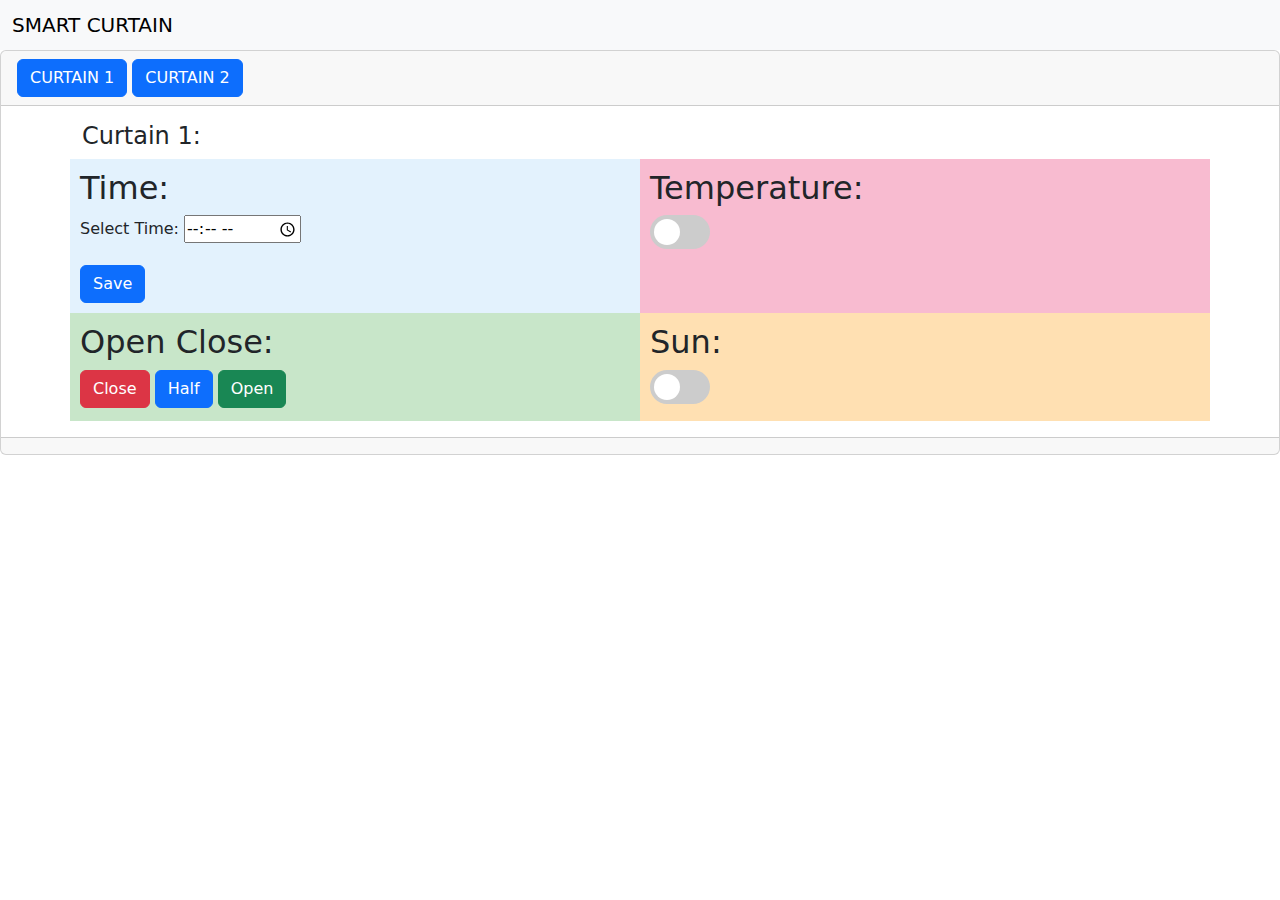
==== index.html @ f3a3b3a6 "first commit" ====
<!DOCTYPE html>
<html>

<head>
    <meta charset="utf-8">
    <meta name="viewport" content="width=device-width, initial-scale=1">
    <title>Smart Curtain</title>
    <link rel="stylesheet" href="https://cdn.jsdelivr.net/npm/bootstrap@5.0.0-beta2/dist/css/bootstrap.min.css">

    <!-- update the version number as needed -->
    <script defer src="/__/firebase/9.22.0/firebase-app-compat.js"></script>
    <!-- include only the Firebase features as you need -->
    <!--<script defer src="/__/firebase/9.22.0/firebase-auth-compat.js"></script>
    <script defer src="/__/firebase/9.22.0/firebase-database-compat.js"></script>
    <script defer src="/__/firebase/9.22.0/firebase-firestore-compat.js"></script>
    <script defer src="/__/firebase/9.22.0/firebase-functions-compat.js"></script>
    <script defer src="/__/firebase/9.22.0/firebase-messaging-compat.js"></script>
    <script defer src="/__/firebase/9.22.0/firebase-storage-compat.js"></script>
    <script defer src="/__/firebase/9.22.0/firebase-analytics-compat.js"></script>
    <script defer src="/__/firebase/9.22.0/firebase-remote-config-compat.js"></script>
    <script defer src="/__/firebase/9.22.0/firebase-performance-compat.js"></script>-->
    <!-- 
      initialize the SDK after all desired features are loaded, set useEmulator to false
      to avoid connecting the SDK to running emulators.
    -->
    <!-- <script defer src="/__/firebase/init.js?useEmulator=true"></script>-->

    <style media="screen">
         .custom-row {
            display: flex;
            flex-wrap: wrap;
        }

        .custom-col {
            flex-basis: 50%;
            padding: 10px;
        }

        @media (max-width: 768px) {
            .custom-col {
                flex-basis: 100%;
            }
        }


        .switch input {
            display: none
        }

        .slider:before {
            position: absolute;
            content: "";
            height: 50px;
            width: 50px;
            left: 5;
            bottom: 5;
            background-color: white;
            transition: 0.4s;
            border-radius: 50px;
        }

        input:checked+.slider {
            background-color: aqua;

        }

        input:checked+.slider::before {
            transform: translateX(50px);

        }

        .switch {
            position: relative;
            display: inline-block;
            width: 60px;
            height: 34px;
        }

        .switch input {
            opacity: 0;
            width: 0;
            height: 0;
        }

        .slider {
            position: absolute;
            cursor: pointer;
            top: 0;
            left: 0;
            right: 0;
            bottom: 0;
            background-color: #ccc;
            -webkit-transition: .4s;
            transition: .4s;
        }

        .slider:before {
            position: absolute;
            content: "";
            height: 26px;
            width: 26px;
            left: 4px;
            bottom: 4px;
            background-color: white;
            -webkit-transition: .4s;
            transition: .4s;
        }

        input:checked+.slider {
            background-color: #2196F3;
        }

        input:focus+.slider {
            box-shadow: 0 0 1px #2196F3;
        }

        input:checked+.slider:before {
            -webkit-transform: translateX(26px);
            -ms-transform: translateX(26px);
            transform: translateX(26px);
        }

        /* Rounded sliders */
        .slider.round {
            border-radius: 34px;
        }

        .slider.round:before {
            border-radius: 50%;
        }
    </style>
</head>

<body>
    <nav class="navbar bg-body-tertiary">
        <div class="container-fluid ">
            <span class="navbar-brand mb-0 h1">SMART CURTAIN</span>
        </div>
    </nav>
    <div class="justify-content-center">
        <div class="card">
            <div class="card-header">
                <button name="curtain1" class="btn btn-primary c1" onclick="showCurtain('curtain1')">CURTAIN 1</button>
                <button name="curtain2" class="btn btn-primary c2" onclick="showCurtain('curtain2')">CURTAIN 2</button>
            </div>
            <div class="card-body">
                <div class="container" id="curtain1">
                    <h4>Curtain 1:</h4>
                    <div class="row custom-row">
                        <div id="time1" class="col-md-6 custom-col" style="background-color: #e3f2fd;">
                            <h2>Time:</h2>
                            <div class="mb-3">
                                <label for="timeInput" class="form-label">Select Time:</label>
                                <input type="time" id="timeInput" name="timeInput" class=" custom-time-input">
                            </div>
                            <button id="saveTimeBtn1" class="btn btn-primary">Save</button>
                        </div>
                        <div id="temperature1" class="col-md-6 custom-col" style="background-color: #f8bbd0;">
                            <h2>Temperature:</h2>
                            <label class="switch">
                                <input type="checkbox">
                                <span class="slider round"></span>
                            </label>
                        </div>
                        <div id="openClose1" class="col-md-6 custom-col" style="background-color: #c8e6c9;">
                            <h2>Open Close:</h2>
                            <div class="row">
                                <div class="btn-group-vertical">
                                    <div class="d-grid gap-2 d-md-block">
                                        <button name="close" class="btn btn-danger" type="button">Close</button>
                                        <button name="half" class="btn btn-primary" type="button">Half</button>
                                        <button name="open" class="btn btn-success" type="button">Open</button>
                                    </div>
                                </div>
                            </div>
                        </div>
                        <div id="sun1" class="col-md-6 custom-col" style="background-color: #ffe0b2;">
                            <h2>Sun:</h2>
                            <label class="switch">
                                <input type="checkbox">
                                <span class="slider round"></span>
                            </label>
                        </div>
                    </div>
                </div>
                <div class="container" id="curtain2" hidden>
                    <div class="row custom-row">
                        <h4>Curtain 2:</h4>
                        <div id="time2" class="col-md-6 custom-col" style="background-color: #e3f2fd;">
                            <h2>Time:</h2>
                            <div class="mb-3">
                                <label for="timeInput" class="form-label">Select Time:</label>
                                <input type="time" id="timeInput" name="timeInput" class=" custom-time-input">
                            </div>
                            <button id="saveTimeBtn2" class="btn btn-primary">Save</button>
                        </div>
                        <div id="temperature2" class="col-md-6 custom-col" style="background-color: #f8bbd0;">
                            <h2>Temperature:</h2>
                            <label class="switch">
                                <input type="checkbox">
                                <span class="slider round"></span>
                            </label>
                        </div>
                        <div id="openClose" class="col-md-6 custom-col" style="background-color: #c8e6c9;">
                            <h2>Open Close:</h2>
                            <div class="row">
                                <div class="btn-group-vertical">
                                    <div class="d-grid gap-2 d-md-block">
                                        <button name="close" class="btn btn-danger" type="button">Close</button>
                                        <button name="half" class="btn btn-primary" type="button">Half</button>
                                        <button name="open" class="btn btn-success" type="button">Open</button>
                                    </div>
                                </div>
                            </div>
                        </div>
                        <div id="sun2" class="col-md-6 custom-col" style="background-color: #ffe0b2;">
                            <h2>Sun:</h2>
                            <label class="switch">
                                <input type="checkbox">
                                <span class="slider round"></span>
                            </label>
                        </div>
                    </div>
                </div>
            </div>
            <div class="card-footer">
            </div>
        </div>
    </div>
    <script>
        function showCurtain(curtainId) {
            var curtain1 = document.getElementById('curtain1');
            var curtain2 = document.getElementById('curtain2');

            if (curtainId === 'curtain1') {
                curtain1.removeAttribute('hidden');
                curtain2.setAttribute('hidden', 'true');
            } else if (curtainId === 'curtain2') {
                curtain1.setAttribute('hidden', 'true');
                curtain2.removeAttribute('hidden');
            }
        }
        //   CURTAIN 1
        // Function to toggle the temperature switch when the sun switch is clicked
        function toggleTemperature1() {
            var sun1Switch = document.querySelector('#sun1 input[type="checkbox"]');
            var temperature1Switch = document.querySelector('#temperature1 input[type="checkbox"]');

            if (sun1Switch.checked) {
                temperature1Switch.checked = false;
            }
        }

        // Add event listener to the sun switch
        var sun1Switch = document.querySelector('#sun1 input[type="checkbox"]');
        sun1Switch.addEventListener('click', toggleTemperature1);

        // Function to toggle the sun switch when the temperature switch is clicked
        function toggleSun1() {
            var sun1Switch = document.querySelector('#sun1 input[type="checkbox"]');
            var temperature1Switch = document.querySelector('#temperature1 input[type="checkbox"]');
            if (temperature1Switch.checked) {
                sun1Switch.checked = false;
            }
        }

        // Add event listener to the temperature switch
        var temperature1Switch = document.querySelector('#temperature1 input[type="checkbox"]');
        temperature1Switch.addEventListener('click', toggleSun1);


        // Function to turn off temperature and sun toggles when the save button is clicked
        function turnOffToggles1() {
            var temperature1Switch = document.querySelector('#temperature1 input[type="checkbox"]');
            var sun1Switch = document.querySelector('#sun1 input[type="checkbox"]');

            temperature1Switch.checked = false;
            sun1Switch.checked = false;
        }

        // Add event listener to the save button
        var saveTimeBtn1 = document.querySelector('#saveTimeBtn1');
        saveTimeBtn1.addEventListener('click', turnOffToggles1);

        // CURTAIN 2

        // Function to toggle the temperature switch when the sun switch is clicked
        function toggleTemperature2() {
            var sun2Switch = document.querySelector('#sun2 input[type="checkbox"]');
            var temperature2Switch = document.querySelector('#temperature2 input[type="checkbox"]');

            if (sun2Switch.checked) {
                temperature2Switch.checked = false;
            }
        }

        // Add event listener to the sun switch
        var sun2Switch = document.querySelector('#sun2 input[type="checkbox"]');
        sun2Switch.addEventListener('click', toggleTemperature2);

        // Function to toggle the sun switch when the temperature switch is clicked
        function toggleSun2() {
            var sun2Switch = document.querySelector('#sun2 input[type="checkbox"]');
            var temperature2Switch = document.querySelector('#temperature2 input[type="checkbox"]');
            if (temperature2Switch.checked) {
                sun2Switch.checked = false;
            }
        }

        // Add event listener to the temperature switch
        var temperature2Switch = document.querySelector('#temperature2 input[type="checkbox"]');
        temperature2Switch.addEventListener('click', toggleSun2);


        // Function to turn off temperature and sun toggles when the save button is clicked
        function turnOffToggles2() {
            var temperature2Switch = document.querySelector('#temperature2 input[type="checkbox"]');
            var sun2Switch = document.querySelector('#sun2 input[type="checkbox"]');

            temperature2Switch.checked = false;
            sun2Switch.checked = false;
        }

        // Add event listener to the save button
        var saveTimeBtn2 = document.querySelector('#saveTimeBtn2');
        saveTimeBtn2.addEventListener('click', turnOffToggles2);
    </script>

    <script src="https://cdn.jsdelivr.net/npm/bootstrap@5.0.0-beta2/dist/js/bootstrap.bundle.min.js"></script>
    <script>
        /*// Import the functions you need from the SDKs you need
        import { initializeApp } from "firebase/app";
        import { getAnalytics } from "firebase/analytics";
        // TODO: Add SDKs for Firebase products that you want to use
        // https://firebase.google.com/docs/web/setup#available-libraries
    
        // Your web app's Firebase configuration
        // For Firebase JS SDK v7.20.0 and later, measurementId is optional
        const firebaseConfig = {
          apiKey: "AIzaSyDqWPZkV-JshuEaqQjaKLbgXm75tX6smo8",
          authDomain: "webbtry.firebaseapp.com",
          databaseURL: "https://webbtry-default-rtdb.europe-west1.firebasedatabase.app",
          projectId: "webbtry",
          storageBucket: "webbtry.appspot.com",
          messagingSenderId: "619267636692",
          appId: "1:619267636692:web:578f080f1598858f4d2a41",
          measurementId: "G-5D3039H5E4"
        };
    
        // Initialize Firebase
        const app = initializeApp(firebaseConfig);
        //const analytics = getAnalytics(app);
    
        import { getDatabase, set, get, update, remove, ref, childe }
          from "firebase/database";
    
    
        const db = getDatabase();*/

    </script>
</body>

</html>
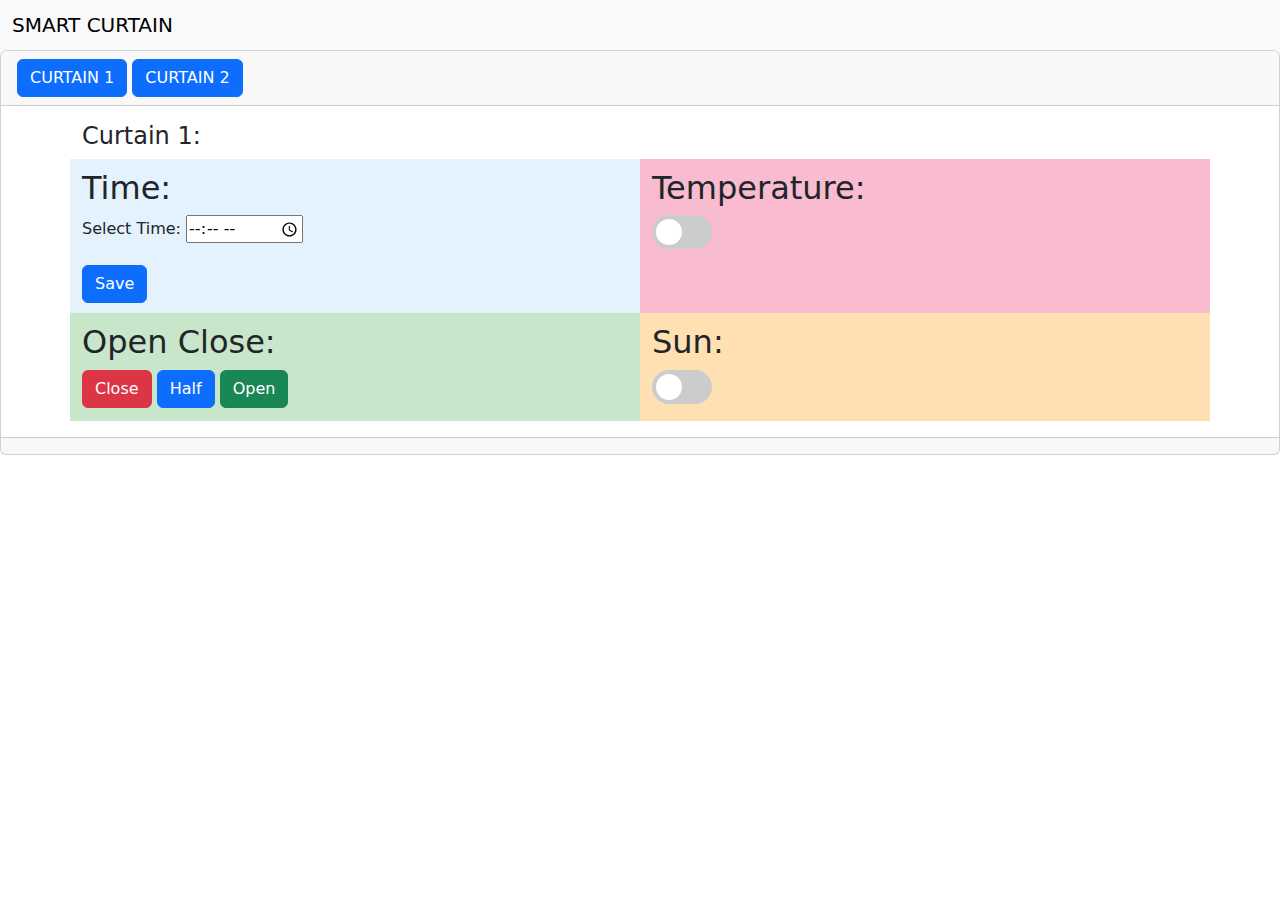
==== commit 7abe6392: "modified files" ====
--- a/index.html
+++ b/index.html
@@ -1,10 +1,11 @@
 <!DOCTYPE html>
-<html>
+<html> 
 
 <head>
     <meta charset="utf-8">
     <meta name="viewport" content="width=device-width, initial-scale=1">
     <title>Smart Curtain</title>
+    <link rel="stylesheet" href="style.css">
     <link rel="stylesheet" href="https://cdn.jsdelivr.net/npm/bootstrap@5.0.0-beta2/dist/css/bootstrap.min.css">
 
     <!-- update the version number as needed -->
@@ -25,112 +26,7 @@
     -->
     <!-- <script defer src="/__/firebase/init.js?useEmulator=true"></script>-->
 
-    <style media="screen">
-         .custom-row {
-            display: flex;
-            flex-wrap: wrap;
-        }
-
-        .custom-col {
-            flex-basis: 50%;
-            padding: 10px;
-        }
-
-        @media (max-width: 768px) {
-            .custom-col {
-                flex-basis: 100%;
-            }
-        }
-
-
-        .switch input {
-            display: none
-        }
-
-        .slider:before {
-            position: absolute;
-            content: "";
-            height: 50px;
-            width: 50px;
-            left: 5;
-            bottom: 5;
-            background-color: white;
-            transition: 0.4s;
-            border-radius: 50px;
-        }
-
-        input:checked+.slider {
-            background-color: aqua;
-
-        }
-
-        input:checked+.slider::before {
-            transform: translateX(50px);
-
-        }
-
-        .switch {
-            position: relative;
-            display: inline-block;
-            width: 60px;
-            height: 34px;
-        }
-
-        .switch input {
-            opacity: 0;
-            width: 0;
-            height: 0;
-        }
-
-        .slider {
-            position: absolute;
-            cursor: pointer;
-            top: 0;
-            left: 0;
-            right: 0;
-            bottom: 0;
-            background-color: #ccc;
-            -webkit-transition: .4s;
-            transition: .4s;
-        }
-
-        .slider:before {
-            position: absolute;
-            content: "";
-            height: 26px;
-            width: 26px;
-            left: 4px;
-            bottom: 4px;
-            background-color: white;
-            -webkit-transition: .4s;
-            transition: .4s;
-        }
-
-        input:checked+.slider {
-            background-color: #2196F3;
-        }
-
-        input:focus+.slider {
-            box-shadow: 0 0 1px #2196F3;
-        }
-
-        input:checked+.slider:before {
-            -webkit-transform: translateX(26px);
-            -ms-transform: translateX(26px);
-            transform: translateX(26px);
-        }
-
-        /* Rounded sliders */
-        .slider.round {
-            border-radius: 34px;
-        }
-
-        .slider.round:before {
-            border-radius: 50%;
-        }
-    </style>
 </head>
-
 <body>
     <nav class="navbar bg-body-tertiary">
         <div class="container-fluid ">
@@ -227,137 +123,9 @@
             </div>
         </div>
     </div>
-    <script>
-        function showCurtain(curtainId) {
-            var curtain1 = document.getElementById('curtain1');
-            var curtain2 = document.getElementById('curtain2');
+    <script src="myscripts.js"></script>
+    <script src="https://cdn.jsdelivr.net/npm/bootstrap@5.0.0-beta2/dist/js/bootstrap.bundle.min.js"></script>
 
-            if (curtainId === 'curtain1') {
-                curtain1.removeAttribute('hidden');
-                curtain2.setAttribute('hidden', 'true');
-            } else if (curtainId === 'curtain2') {
-                curtain1.setAttribute('hidden', 'true');
-                curtain2.removeAttribute('hidden');
-            }
-        }
-        //   CURTAIN 1
-        // Function to toggle the temperature switch when the sun switch is clicked
-        function toggleTemperature1() {
-            var sun1Switch = document.querySelector('#sun1 input[type="checkbox"]');
-            var temperature1Switch = document.querySelector('#temperature1 input[type="checkbox"]');
-
-            if (sun1Switch.checked) {
-                temperature1Switch.checked = false;
-            }
-        }
-
-        // Add event listener to the sun switch
-        var sun1Switch = document.querySelector('#sun1 input[type="checkbox"]');
-        sun1Switch.addEventListener('click', toggleTemperature1);
-
-        // Function to toggle the sun switch when the temperature switch is clicked
-        function toggleSun1() {
-            var sun1Switch = document.querySelector('#sun1 input[type="checkbox"]');
-            var temperature1Switch = document.querySelector('#temperature1 input[type="checkbox"]');
-            if (temperature1Switch.checked) {
-                sun1Switch.checked = false;
-            }
-        }
-
-        // Add event listener to the temperature switch
-        var temperature1Switch = document.querySelector('#temperature1 input[type="checkbox"]');
-        temperature1Switch.addEventListener('click', toggleSun1);
-
-
-        // Function to turn off temperature and sun toggles when the save button is clicked
-        function turnOffToggles1() {
-            var temperature1Switch = document.querySelector('#temperature1 input[type="checkbox"]');
-            var sun1Switch = document.querySelector('#sun1 input[type="checkbox"]');
-
-            temperature1Switch.checked = false;
-            sun1Switch.checked = false;
-        }
-
-        // Add event listener to the save button
-        var saveTimeBtn1 = document.querySelector('#saveTimeBtn1');
-        saveTimeBtn1.addEventListener('click', turnOffToggles1);
-
-        // CURTAIN 2
-
-        // Function to toggle the temperature switch when the sun switch is clicked
-        function toggleTemperature2() {
-            var sun2Switch = document.querySelector('#sun2 input[type="checkbox"]');
-            var temperature2Switch = document.querySelector('#temperature2 input[type="checkbox"]');
-
-            if (sun2Switch.checked) {
-                temperature2Switch.checked = false;
-            }
-        }
-
-        // Add event listener to the sun switch
-        var sun2Switch = document.querySelector('#sun2 input[type="checkbox"]');
-        sun2Switch.addEventListener('click', toggleTemperature2);
-
-        // Function to toggle the sun switch when the temperature switch is clicked
-        function toggleSun2() {
-            var sun2Switch = document.querySelector('#sun2 input[type="checkbox"]');
-            var temperature2Switch = document.querySelector('#temperature2 input[type="checkbox"]');
-            if (temperature2Switch.checked) {
-                sun2Switch.checked = false;
-            }
-        }
-
-        // Add event listener to the temperature switch
-        var temperature2Switch = document.querySelector('#temperature2 input[type="checkbox"]');
-        temperature2Switch.addEventListener('click', toggleSun2);
-
-
-        // Function to turn off temperature and sun toggles when the save button is clicked
-        function turnOffToggles2() {
-            var temperature2Switch = document.querySelector('#temperature2 input[type="checkbox"]');
-            var sun2Switch = document.querySelector('#sun2 input[type="checkbox"]');
-
-            temperature2Switch.checked = false;
-            sun2Switch.checked = false;
-        }
-
-        // Add event listener to the save button
-        var saveTimeBtn2 = document.querySelector('#saveTimeBtn2');
-        saveTimeBtn2.addEventListener('click', turnOffToggles2);
-    </script>
-
-    <script src="https://cdn.jsdelivr.net/npm/bootstrap@5.0.0-beta2/dist/js/bootstrap.bundle.min.js"></script>
-    <script>
-        /*// Import the functions you need from the SDKs you need
-        import { initializeApp } from "firebase/app";
-        import { getAnalytics } from "firebase/analytics";
-        // TODO: Add SDKs for Firebase products that you want to use
-        // https://firebase.google.com/docs/web/setup#available-libraries
-    
-        // Your web app's Firebase configuration
-        // For Firebase JS SDK v7.20.0 and later, measurementId is optional
-        const firebaseConfig = {
-          apiKey: "AIzaSyDqWPZkV-JshuEaqQjaKLbgXm75tX6smo8",
-          authDomain: "webbtry.firebaseapp.com",
-          databaseURL: "https://webbtry-default-rtdb.europe-west1.firebasedatabase.app",
-          projectId: "webbtry",
-          storageBucket: "webbtry.appspot.com",
-          messagingSenderId: "619267636692",
-          appId: "1:619267636692:web:578f080f1598858f4d2a41",
-          measurementId: "G-5D3039H5E4"
-        };
-    
-        // Initialize Firebase
-        const app = initializeApp(firebaseConfig);
-        //const analytics = getAnalytics(app);
-    
-        import { getDatabase, set, get, update, remove, ref, childe }
-          from "firebase/database";
-    
-    
-        const db = getDatabase();*/
-
-    </script>
 </body>
 
 </html>--- a/style.css
+++ b/style.css
@@ -0,0 +1,101 @@
+.custom-row {
+    display: flex;
+    flex-wrap: wrap;
+}
+
+.custom-col {
+    flex-basis: 50%;
+    padding: 10px;
+}
+
+@media (max-width: 768px) {
+    .custom-col {
+        flex-basis: 100%;
+    }
+}
+
+.switch input {
+    display: none
+}
+
+.slider:before {
+    position: absolute;
+    content: "";
+    height: 50px;
+    width: 50px;
+    left: 5;
+    bottom: 5;
+    background-color: white;
+    transition: 0.4s;
+    border-radius: 50px;
+}
+
+input:checked+.slider {
+    background-color: aqua;
+
+}
+
+input:checked+.slider::before {
+    transform: translateX(50px);
+
+}
+
+.switch {
+    position: relative;
+    display: inline-block;
+    width: 60px;
+    height: 34px;
+}
+
+.switch input {
+    opacity: 0;
+    width: 0;
+    height: 0;
+}
+
+.slider {
+    position: absolute;
+    cursor: pointer;
+    top: 0;
+    left: 0;
+    right: 0;
+    bottom: 0;
+    background-color: #ccc;
+    -webkit-transition: .4s;
+    transition: .4s;
+}
+
+.slider:before {
+    position: absolute;
+    content: "";
+    height: 26px;
+    width: 26px;
+    left: 4px;
+    bottom: 4px;
+    background-color: white;
+    -webkit-transition: .4s;
+    transition: .4s;
+}
+
+input:checked+.slider {
+    background-color: #2196F3;
+}
+
+input:focus+.slider {
+    box-shadow: 0 0 1px #2196F3;
+}
+
+input:checked+.slider:before {
+    -webkit-transform: translateX(26px);
+    -ms-transform: translateX(26px);
+    transform: translateX(26px);
+}
+
+/* Rounded sliders */
+.slider.round {
+    border-radius: 34px;
+}
+
+.slider.round:before {
+    border-radius: 50%;
+}